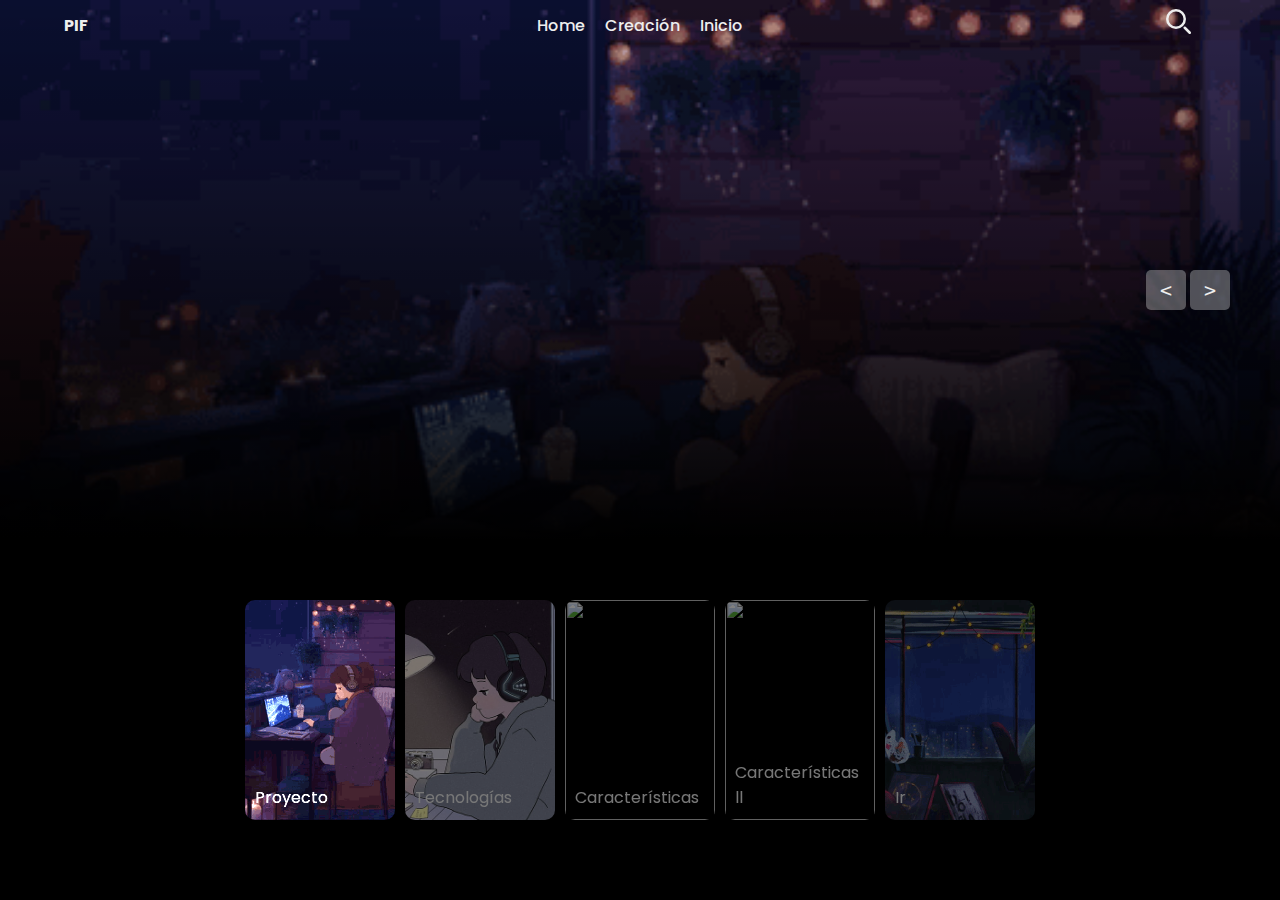
==== index.html @ 3ae72b8e "PROYECTO" ====
<!DOCTYPE html>
<html lang="en">
<head>
    <meta charset="UTF-8">
    <meta name="viewport" content="width=device-width, initial-scale=1.0">
    <title>Proyecto</title>
    <link rel="stylesheet" href="style.css">
    <link rel="icon" href="image/Icon.png" type="image/x-icon">
    <link rel="shortcut icon" href="favicon.ico" type="image/x-icon">
</head>
<body>
        <!-- header -->
    <header>
        <div class="logo">PIF</div>
        <ul class="menu">
            <li>Home</li>
            <li>Creación</li>
            <li>Inicio</li>
        </ul>
        <div class="search">
            <svg aria-hidden="true" xmlns="http://www.w3.org/2000/svg" fill="none" viewBox="0 0 20 20">
                <path stroke="currentColor" stroke-linecap="round" stroke-linejoin="round" stroke-width="2" d="m19 19-4-4m0-7A7 7 0 1 1 1 8a7 7 0 0 1 14 0Z"/>
            </svg>
        </div>
    </header>

    <!-- slider -->

    <div class="slider">
        <!-- list Items -->
        <div class="list">
            <div class="item active">
                <img src="image/1.gif">
                <div class="content">
                    <p>Proyecto</p>
                    <h2>CAICCAPII</h2>
                    <p>
                        Esta plataforma fue desarrollada con el propósito de ofrecer a estudiantes y entusiastas del cálculo integral una herramienta interactiva y educativa. La plataforma integra diversas funcionalidades para facilitar el aprendizaje y comprensión de conceptos clave en el campo del cálculo.
                    </p>
                </div>
            </div>
            <div class="item">
                <img src="image/2.gif">
                <div class="content">
                    <p>Diseño</p>
                    <h2>Tecnologías</h2>
                    <p>
                        El proyecto utiliza una variedad de tecnologías para ofrecer una experiencia educativa completa y efectiva.
                    </p>
                     <ul>
                    <li><strong>Frontend:</strong> HTML, CSS, JavaScript</li>
                    <li><strong>Backend:</strong> Python (con el framework Streamlit)</li>
                    <li><strong>Integración de OpenAI:</strong> Uso de las API de OpenAI para proporcionar explicaciones detalladas, ejemplos y problemas interactivos.</li>
                    <li><strong>Unity:</strong> El juego ha sido desarrollado en Unity, aprovechando sus capacidades para gráficos 2D, físicas y creación de entornos interactivos.</li>
                </ul>
                </div>
            </div>
            <div class="item">
                <img src="image/3.mp4">
                <div class="content">
                    <p>Principales</p>
                    <h2>Características</h2>
                    <p>
                        Nuestra plataforma ofrece características distintivas para mejorar la experiencia de aprendizaje:
                    </p>
                    <ul>
                    <li><strong>Exploración Interactiva:</strong> Los usuarios pueden explorar conceptos de cálculo integral de manera interactiva mediante ejercicios prácticos y visualizaciones.</li>
                    <li><strong>Explicaciones Generadas por OpenAI:</strong> Utilizamos las potentes capacidades de generación de lenguaje natural de OpenAI para proporcionar explicaciones detalladas y comprensibles.</li>
                    </ul>
                </div>
            </div>
            <div class="item">
                <img src="image/4.mp4">
                <div class="content">
                    <p>Principales</p>
                    <h2>Características</h2>
                     <li><strong>Entorno 2D Interactivo:</strong> Los jugadores explorarán un entorno 2D inmersivo con gráficos sorprendentes y detalles cautivadores.</li>
                    <li><strong>Dinámica de Laberinto:</strong> Cada laberinto es generado dinámicamente, proporcionando desafíos únicos en cada partida.</li>
                    <li><strong>Desarrollo con Unity y Python:</strong> La combinación de Unity y Python permite una mayor flexibilidad y potencial para la expansión del juego.</li>
                </div>
            </div>
            <div class="item">
                <img src="image/5.gif">
                <div class="content">
                    <p>Finalidad</p>
                    <h2>Empecemos!!</h2>
                    <p>
                        Esta plataforma es un recurso valioso para estudiantes que buscan fortalecer sus habilidades en cálculo integral y desean acceder a explicaciones claras y ejercicios prácticos en un solo lugar.
                    </p>
                    <a href="https://www.youtube.com/" id="prevPage">
                    <button id="prevPage">VOLVER</button>
                    </a>
                    <a href="https://www.youtube.com/" id="prevPage">
                    <button id="nextPage">AVANZAR</button>
                    </a>
                </div>
            </div>
        </div>

        <!-- button arrows -->
        <div class="arrows">
            <button id="prev"><</button>
            <button id="next">></button>
        </div>
        <!-- thumbnail -->
        <div class="thumbnail">
            <div class="item active">
                <img src="image/1.gif">
                <div class="content">
                    Proyecto
                </div>
            </div>
            <div class="item">
                <img src="image/2.gif">
                <div class="content">
                    Tecnologías
                </div>
            </div>
            <div class="item">
                <img src="image/3.mp4">
                <div class="content">
                    Características
                </div>
            </div>
            <div class="item">
                <img src="image/4.mp4">
                <div class="content">
                    Características ll
                </div>
            </div>
            <div class="item">
                <img src="image/5.gif">
                <div class="content">
                    Ir
                </div>
            </div>
        </div>
    </div>


    <script src="app.js"></script>
    <script>
        // Manejador de eventos para el botón "Página anterior"
        document.getElementById('prevPage').addEventListener('click', function() {
            showPage(-1); // Llama a la función con el argumento -1 para ir a la página anterior
        });

        // Manejador de eventos para el botón "Página siguiente"
        document.getElementById('nextPage').addEventListener('click', function() {
            showPage(1); // Llama a la función con el argumento 1 para ir a la página siguiente
        });

        // Función para mostrar la página especificada
        function showPage(direction) {
            // Obtiene el índice actual del elemento activo
            var currentIndex = document.querySelector('.list .item.active').getAttribute('data-index');
            currentIndex = parseInt(currentIndex);

            // Calcula el nuevo índice
            var newIndex = currentIndex + direction;

            // Obtiene la lista de todos los elementos del slider
            var items = document.querySelectorAll('.list .item');

            // Asegura que el nuevo índice esté en el rango correcto
            if (newIndex < 0) {
                newIndex = items.length - 1;
            } else if (newIndex >= items.length) {
                newIndex = 0;
            }

            // Oculta todos los elementos y muestra el nuevo elemento
            items.forEach(function(item) {
                item.classList.remove('active');
            });
            items[newIndex].classList.add('active');
        }
    </script>
</body>
</html>
---- style.css ----
@import url('https://fonts.googleapis.com/css2?family=Poppins:ital,wght@0,100;0,200;0,300;0,400;0,500;0,600;0,700;0,800;0,900;1,100;1,200;1,300;1,400;1,500;1,600;1,700;1,800;1,900&display=swap');
body{
    font-family: Poppins;
    margin: 0;
    background-color: #010101;
    color: #eee;
}
svg{
    width: 25px;
}
header{
    width: 1200px;
    max-width: 90%;
    margin: auto;
    display: grid;
    grid-template-columns: 50px 1fr 50px;
    grid-template-rows: 50px;
    justify-content: center;
    align-items: center;
    position: relative;
    z-index: 100;
}
header .logo{
    font-weight: bold;
}
header .menu{
    padding: 0;
    margin: 0;
    list-style: none;
    display: flex;
    justify-content: center;
    gap: 20px;
    font-weight: 500;
}
/* css slider */
.slider{
    height: 100vh;
    margin-top: -50px;
    position: relative;
}
.slider .list .item{
    position: absolute;
    inset: 0 0 0 0;
    overflow: hidden;
    opacity: 0;
    transition: .5s;
}
.slider .list .item img{
    width: 100%;
    height: 100%;
    object-fit: cover;
}
.slider .list .item::after{
    content: '';
    width: 100%;
    height: 100%;
    position: absolute;
    left: 0;
    bottom: 0;
    background-image: linear-gradient(
        to top, #000 40%, transparent
    );
}
.slider .list .item .content{
    position: absolute;
    left: 10%;
    top: 20%;
    width: 500px;
    max-width: 80%;
    z-index: 1;
}
.slider .list .item .content p:nth-child(1){
    text-transform: uppercase;
    letter-spacing: 10px;
}
.slider .list .item .content h2{
    font-size: 100px;
    margin: 0;
}
.slider .list .item.active{
    opacity: 1;
    z-index: 10;
}
@keyframes showContent {
    to{
        transform: translateY(0);
        filter: blur(0);
        opacity: 1;
    }
}
.slider .list .item.active p:nth-child(1),
.slider .list .item.active h2,
.slider .list .item.active p:nth-child(3){
    transform: translateY(30px);
    filter: blur(20px);
    opacity: 0;
    animation: showContent .5s .7s ease-in-out 1 forwards;
}
.slider .list .item.active h2{
    animation-delay: 1s;
}
.slider .list .item.active p:nth-child(3){
    animation-duration: 1.3s;
}
.arrows{
    position: absolute;
    top: 30%;
    right: 50px;
    z-index: 100;
}
.arrows button{
    background-color: #eee5;
    border: none;
    font-family: monospace;
    width: 40px;
    height: 40px;
    border-radius: 5px;
    font-size: x-large;
    color: #eee;
    transition: .5s;
}
.arrows button:hover{
    background-color: #eee;
    color: black;
}
.thumbnail{
    position: absolute;
    bottom: 50px;
    z-index: 11;
    display: flex;
    gap: 10px;
    width: 100%;
    height: 250px;
    padding: 0 50px;
    box-sizing: border-box;
    overflow: auto;
    justify-content: center;
}
.thumbnail::-webkit-scrollbar{
    width: 0;
}
.thumbnail .item{
    width: 150px;
    height: 220px;
    filter: brightness(.5);
    transition: .5s;
    flex-shrink: 0;
}
.thumbnail .item img{
    width: 100%;
    height: 100%;
    object-fit: cover;
    border-radius: 10px;
}
.thumbnail .item.active{
    filter: brightness(1.5);
}
.thumbnail .item .content{
    position: absolute;
    inset: auto 10px 10px 10px;
}
@media screen and (max-width: 678px) {
    .thumbnail{
        justify-content: start;
    }
    .slider .list .item .content h2{
        font-size: 60px;
    }
    .arrows{
        top: 10%;
    }
}


#prevPage,
#nextPage {
    display: inline-block;
    padding: 10px; 
    font-size: 16px; 
    text-decoration: none;
    color: #010101; 
   
    border-radius: 100px; 
}

#prevPage:hover,
#nextPage:hover {
    background-color: #f46969; 
    border-color: #f46969; 
}
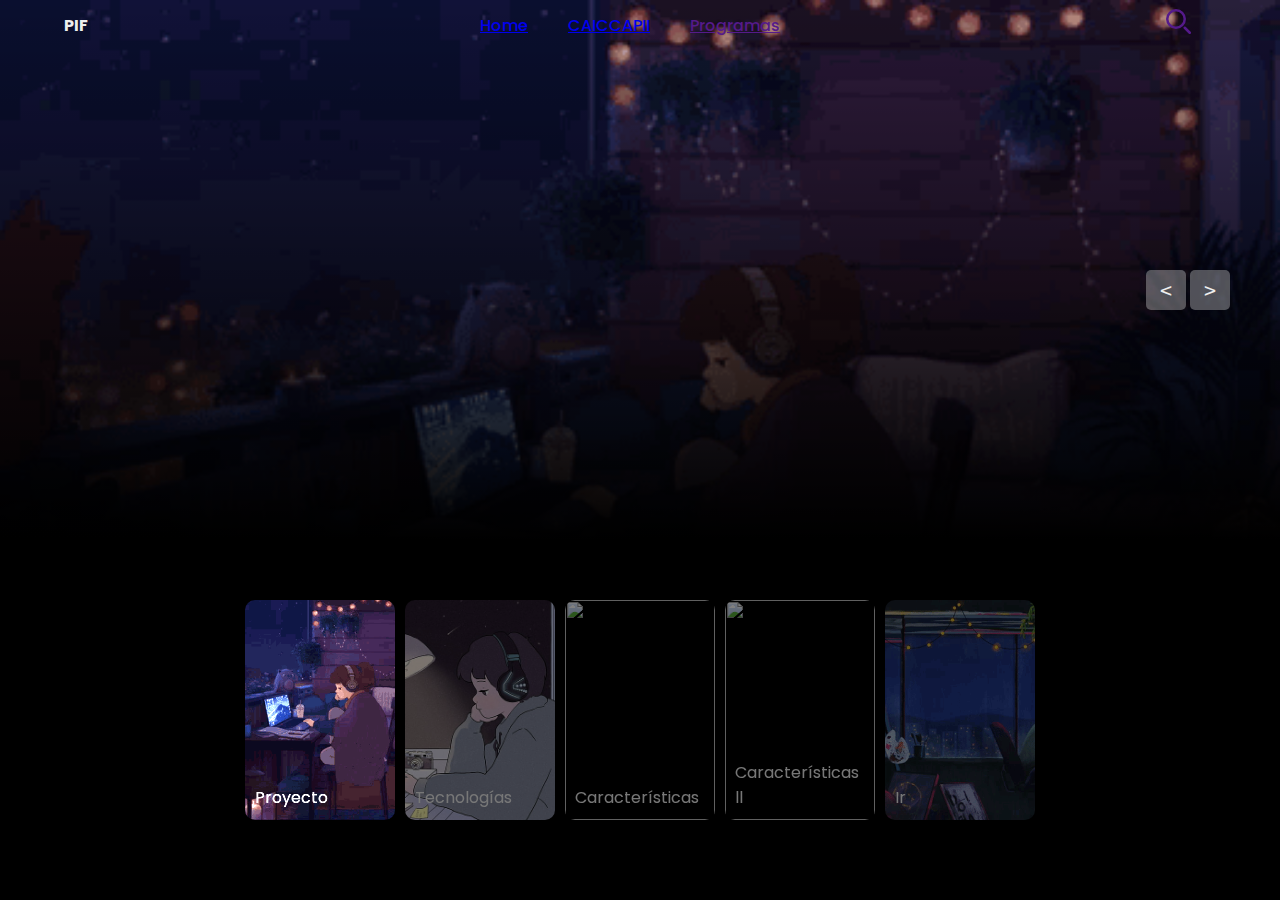
==== commit b8191eb4: "Update index.html" ====
--- a/index.html
+++ b/index.html
@@ -13,9 +13,9 @@
     <header>
         <div class="logo">PIF</div>
         <ul class="menu">
-            <li>Home</li>
-            <li>Creación</li>
-            <li>Inicio</li>
+            <li><a href="https://alvarinoaeam.github.io/Proyecto/">Home</li>
+            <li><a href="https://alvarinoaeam.github.io/CAICCAPII/">CAICCAPII</li>
+            <li><a href="">Programas</li>
         </ul>
         <div class="search">
             <svg aria-hidden="true" xmlns="http://www.w3.org/2000/svg" fill="none" viewBox="0 0 20 20">
@@ -87,7 +87,7 @@
                     <p>
                         Esta plataforma es un recurso valioso para estudiantes que buscan fortalecer sus habilidades en cálculo integral y desean acceder a explicaciones claras y ejercicios prácticos en un solo lugar.
                     </p>
-                    <a href="https://www.youtube.com/" id="prevPage">
+                    <a href="https://alvarinoaeam.github.io/CAICCAPII/" id="prevPage">
                     <button id="prevPage">VOLVER</button>
                     </a>
                     <a href="https://www.youtube.com/" id="prevPage">
@@ -177,4 +177,4 @@
         }
     </script>
 </body>
-</html>+</html>
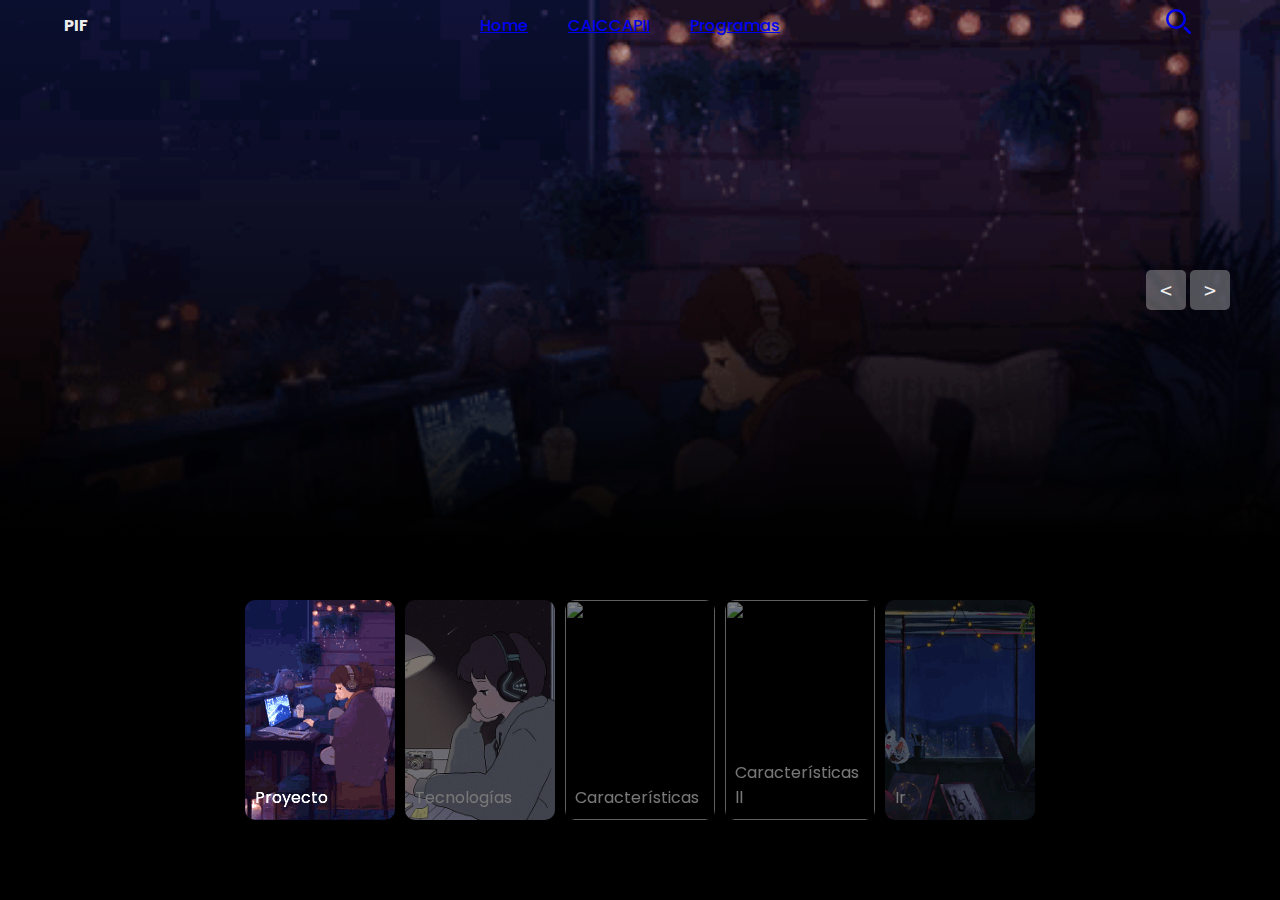
==== commit 94636136: "Update index.html" ====
--- a/index.html
+++ b/index.html
@@ -15,7 +15,7 @@
         <ul class="menu">
             <li><a href="https://alvarinoaeam.github.io/Proyecto/">Home</li>
             <li><a href="https://alvarinoaeam.github.io/CAICCAPII/">CAICCAPII</li>
-            <li><a href="">Programas</li>
+            <li><a href="https://alvarinoaeam.github.io/Programas/">Programas</li>
         </ul>
         <div class="search">
             <svg aria-hidden="true" xmlns="http://www.w3.org/2000/svg" fill="none" viewBox="0 0 20 20">
